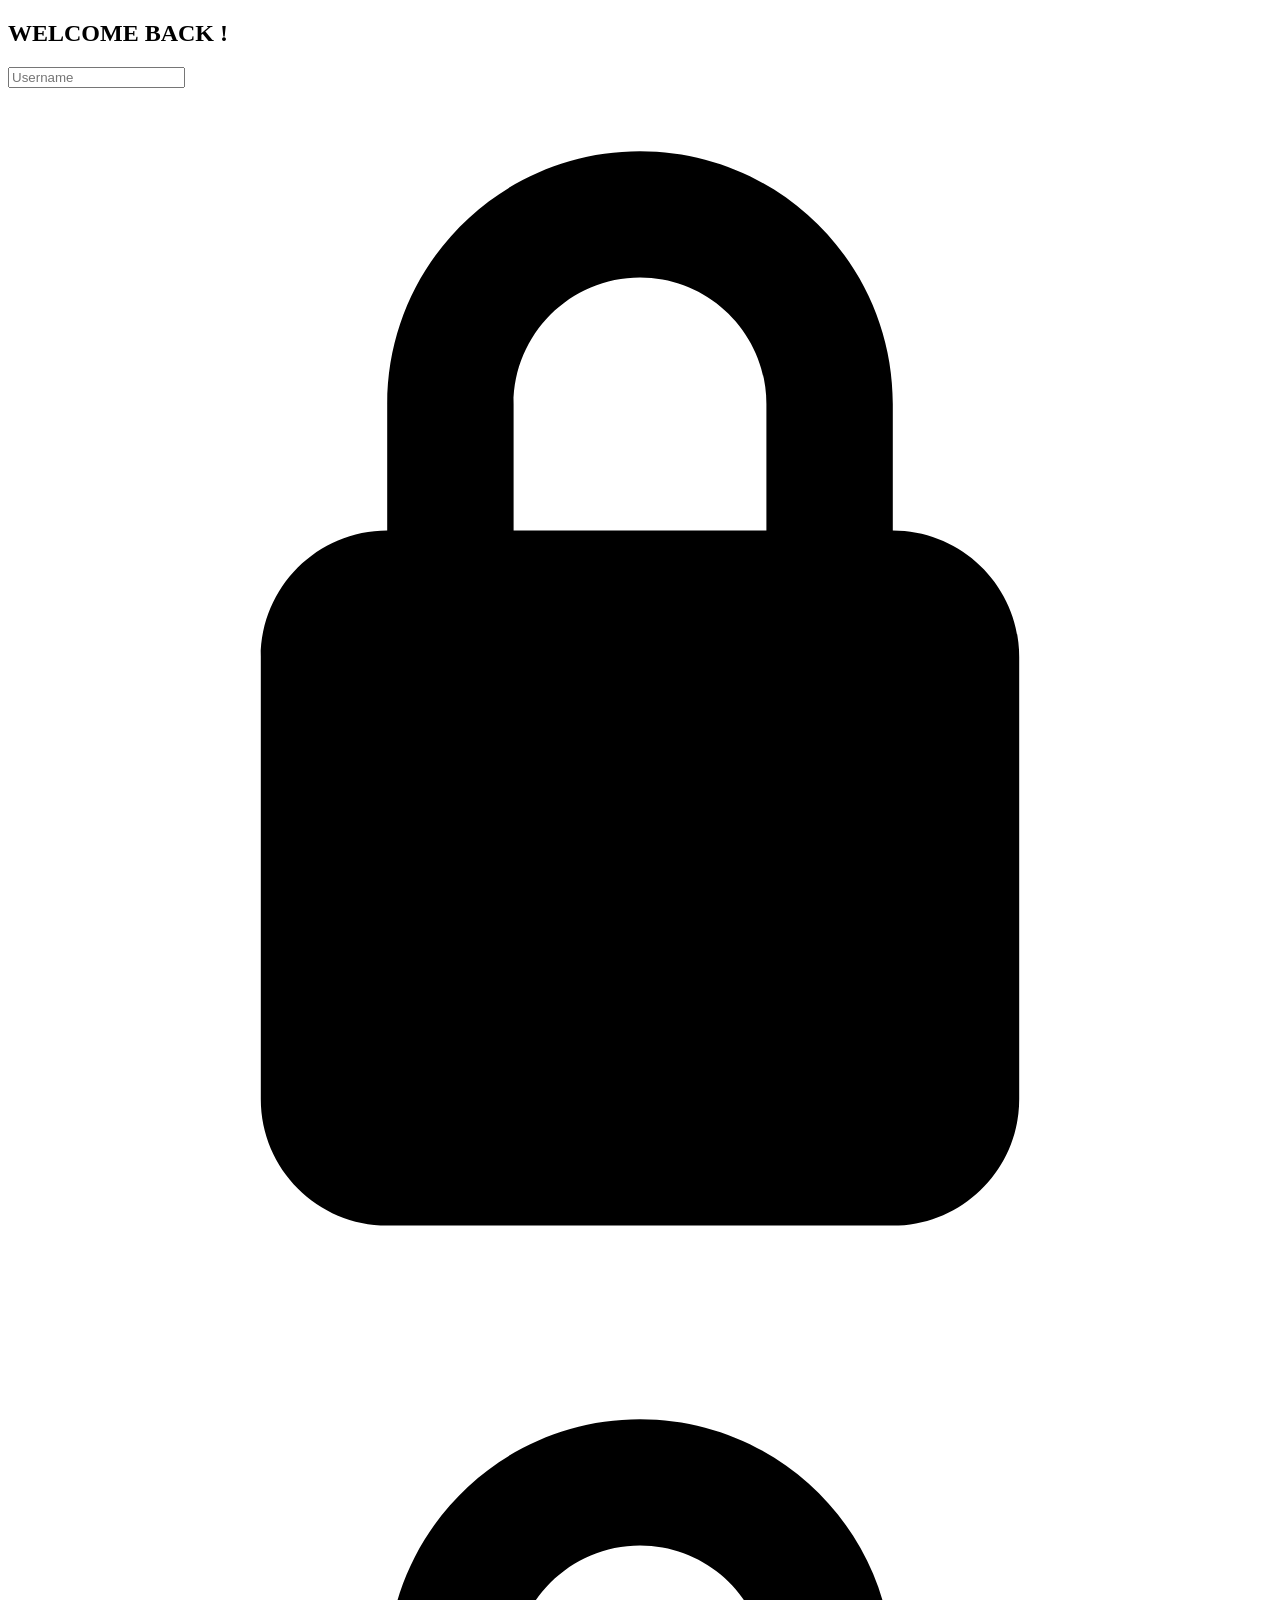
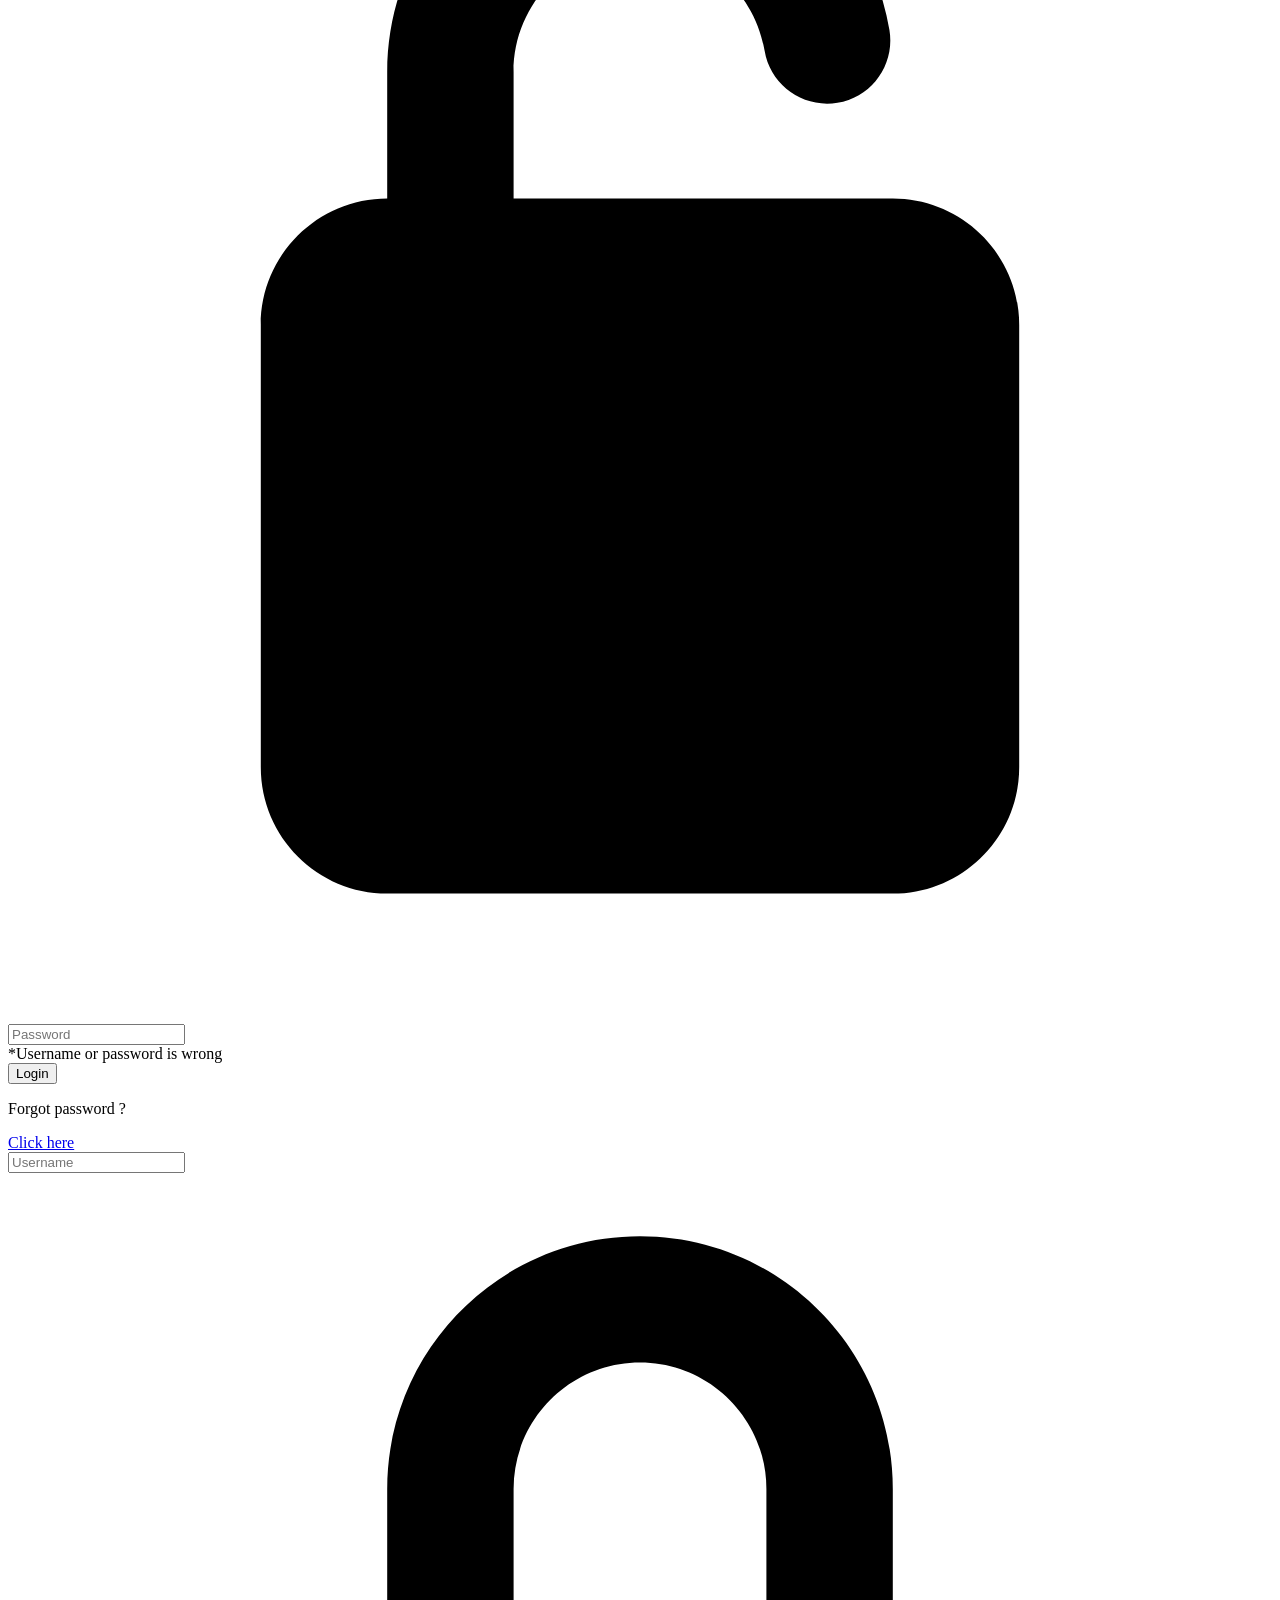
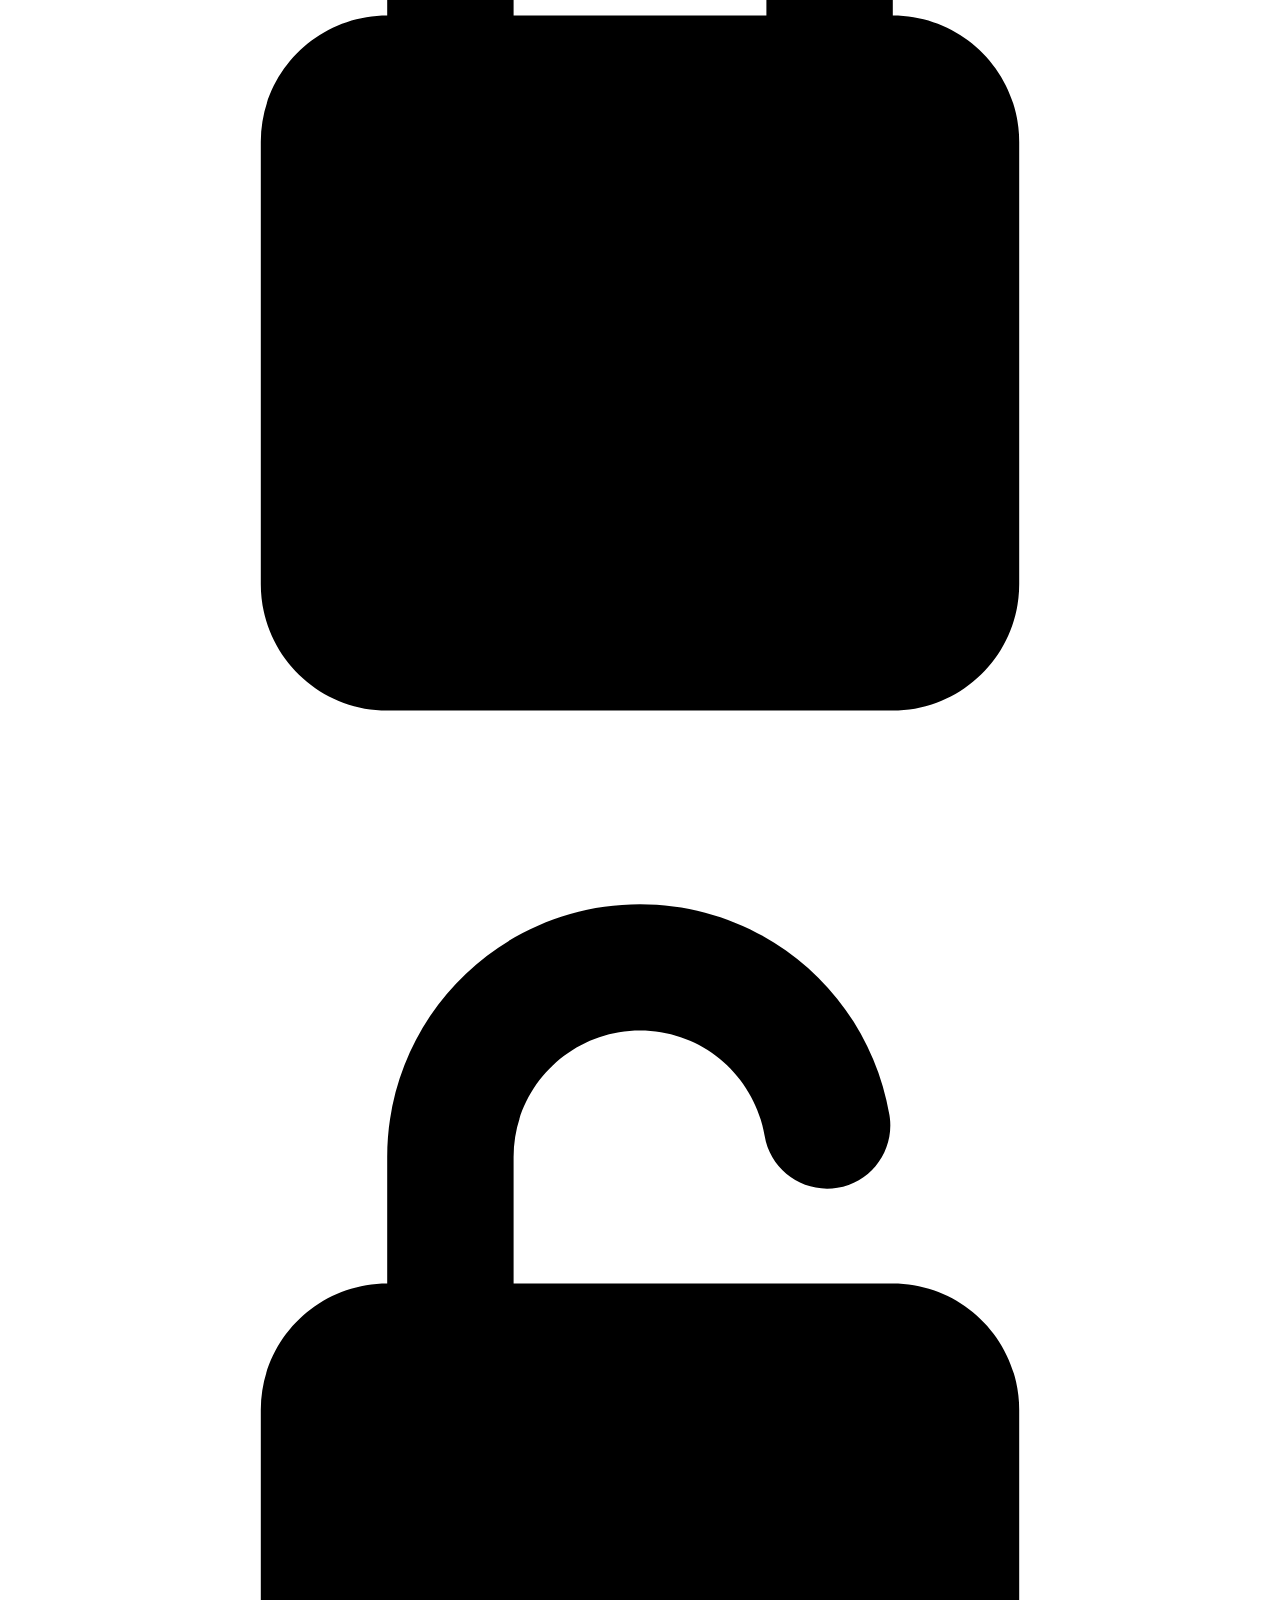
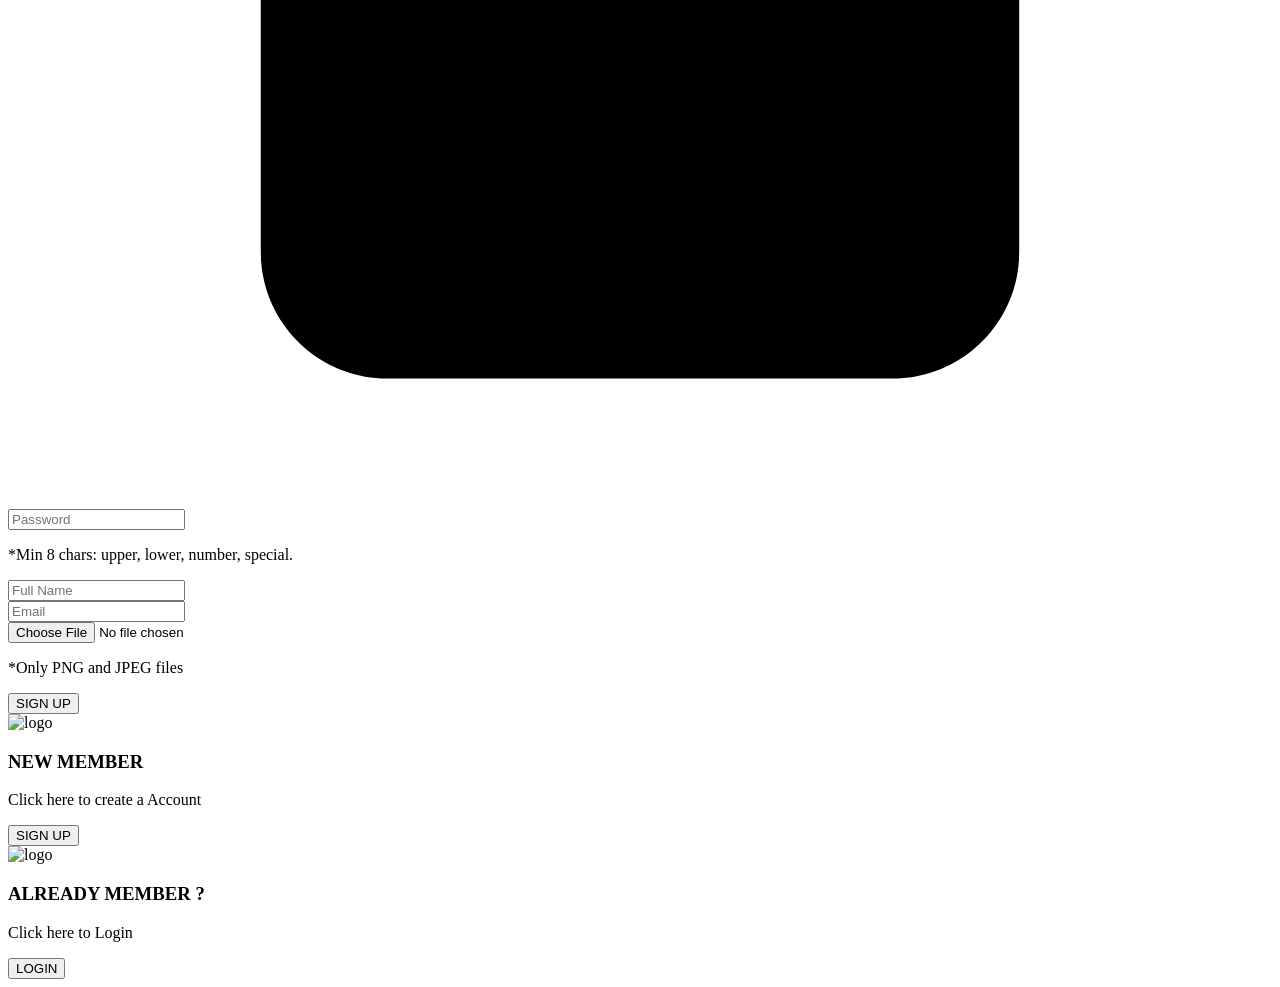
==== src/main/resources/templates/index.html @ 815c7576 "Created simple todo list with spring" ====
<!DOCTYPE html>
<html xmlns:th="http://www.thymeleaf.org">

<head>
    <meta charset="UTF-8">
    <meta name="viewport" content="width=device-width, initial-scale=1.0">
    <link rel="stylesheet" th:href="@{/css/style.css}">
    <link rel="icon"  href="/NexTak.png">
    <title>Login | Signup</title>
</head>
<body>
<main id="main" class="login-main">

    <div class="container">
        <div class="login-container" id="login-container">
            <h2 id="title">WELCOME BACK !</h2>
            <form class="input-forms login-form"

                  th:action="@{/taskmanager/{version}/auth/loginprocess(version=${version})}"
                  method="post"
                  id="login-form"
            th:object="${loginDto}">
                <div class="inputs">
                    <input th:field="*{username}" type="text" id="username" name="username" placeholder="Username">
                </div>
                <div class="inputs">
                    <svg  class="password-lock lock-password"  xmlns="http://www.w3.org/2000/svg" viewBox="0 0 640 640"><!--!Font Awesome Free v7.2.0 by @fontawesome - https://fontawesome.com License - https://fontawesome.com/license/free Copyright 2026 Fonticons, Inc.--><path d="M256 160L256 224L384 224L384 160C384 124.7 355.3 96 320 96C284.7 96 256 124.7 256 160zM192 224L192 160C192 89.3 249.3 32 320 32C390.7 32 448 89.3 448 160L448 224C483.3 224 512 252.7 512 288L512 512C512 547.3 483.3 576 448 576L192 576C156.7 576 128 547.3 128 512L128 288C128 252.7 156.7 224 192 224z"/></svg>
                    <svg  class="password-lock show-password" xmlns="http://www.w3.org/2000/svg" viewBox="0 0 640 640"><!--!Font Awesome Free v7.2.0 by @fontawesome - https://fontawesome.com License - https://fontawesome.com/license/free Copyright 2026 Fonticons, Inc.--><path d="M256 160C256 124.7 284.7 96 320 96C351.7 96 378 119 383.1 149.3C386 166.7 402.5 178.5 420 175.6C437.5 172.7 449.2 156.2 446.3 138.7C436.1 78.1 383.5 32 320 32C249.3 32 192 89.3 192 160L192 224C156.7 224 128 252.7 128 288L128 512C128 547.3 156.7 576 192 576L448 576C483.3 576 512 547.3 512 512L512 288C512 252.7 483.3 224 448 224L256 224L256 160z"/></svg>
                    <input type="password" id="password-login" name="password" placeholder="Password"
                           th:field="*{password}">
                </div>
                <div class="error" th:if="${param.error}">
                    <span class="password-message">*Username or password is wrong</span>
                </div>
                <button type="submit" class="login-button">Login</button>
            </form>
            <div class="forgot-password login-form" id="forgot-password">
                <p>Forgot password ? </p>
                <a href="index.html"> Click here</a>
            </div>
            <form class="input-forms hide"
                  th:action="@{/taskmanager/{version}/auth/signup(version=${version})}"
                  th:object="${signUpDto}"
                  method="post"
                  enctype="multipart/form-data"
                  id="signup-forms">
                <div class="inputs">
                    <input type="text" id="username-signup" th:field="*{username}" name="username" placeholder="Username" required>
                </div>
                <div class="inputs" id="password-container">
                    <div class="password-lock-show-container">
                        <svg  class="password-lock lock-password"  xmlns="http://www.w3.org/2000/svg" viewBox="0 0 640 640"><!--!Font Awesome Free v7.2.0 by @fontawesome - https://fontawesome.com License - https://fontawesome.com/license/free Copyright 2026 Fonticons, Inc.--><path d="M256 160L256 224L384 224L384 160C384 124.7 355.3 96 320 96C284.7 96 256 124.7 256 160zM192 224L192 160C192 89.3 249.3 32 320 32C390.7 32 448 89.3 448 160L448 224C483.3 224 512 252.7 512 288L512 512C512 547.3 483.3 576 448 576L192 576C156.7 576 128 547.3 128 512L128 288C128 252.7 156.7 224 192 224z"/></svg>
                        <svg  class="password-lock show-password" xmlns="http://www.w3.org/2000/svg" viewBox="0 0 640 640"><!--!Font Awesome Free v7.2.0 by @fontawesome - https://fontawesome.com License - https://fontawesome.com/license/free Copyright 2026 Fonticons, Inc.--><path d="M256 160C256 124.7 284.7 96 320 96C351.7 96 378 119 383.1 149.3C386 166.7 402.5 178.5 420 175.6C437.5 172.7 449.2 156.2 446.3 138.7C436.1 78.1 383.5 32 320 32C249.3 32 192 89.3 192 160L192 224C156.7 224 128 252.7 128 288L128 512C128 547.3 156.7 576 192 576L448 576C483.3 576 512 547.3 512 512L512 288C512 252.7 483.3 224 448 224L256 224L256 160z"/></svg>
                    </div>
                    <input type="password" id="password-signup" th:field="*{password}" name="password" placeholder="Password">
                    <p id="password-message" class="password-message">*Min 8 chars: upper, lower, number, special.</p>

                </div>
                <div class="inputs">
                    <input type="text" th:field="*{fullName}" id="name-signup" name="name" placeholder="Full Name" required>
                </div>
                <div class="inputs">
                    <input type="email" th:field="*{email}" id="email-signup" name="email" placeholder="Email" required>
                </div>
                <div class="inputs">
                    <input type="file" id="file-signup" th:field="*{profileImage}"  placeholder="Profile Image" accept="image/png, image/jpeg"  required>
                    <p class="password-message" >*Only PNG and JPEG files</p>
                </div>
                <button type="submit"  class="signup-button" >SIGN UP</button>
            </form>
        </div>
        <div class="signup-container"  id="signup-container">
            <div class="text-login" id="text-login">
                <img src="/assests/NexTask Logo.svg"  alt="logo" class="logo">
                <h3>NEW MEMBER</h3>
                <p>Click here to create a Account </p>
                <button onclick="openSignUp()">SIGN UP</button>
            </div>
            <div class="text-signup hide" id="text-signup">
                <img src="/assests/NexTask Logo.svg"  alt="logo" class="logo">

                <h3>ALREADY MEMBER ?</h3>
                <p>Click here to Login</p>
                <button onclick="openLogin()">LOGIN</button>
            </div>
        </div>
    </div>
</main>
</body>
<script th:src="@{/js/script.js}"></script>
</html>
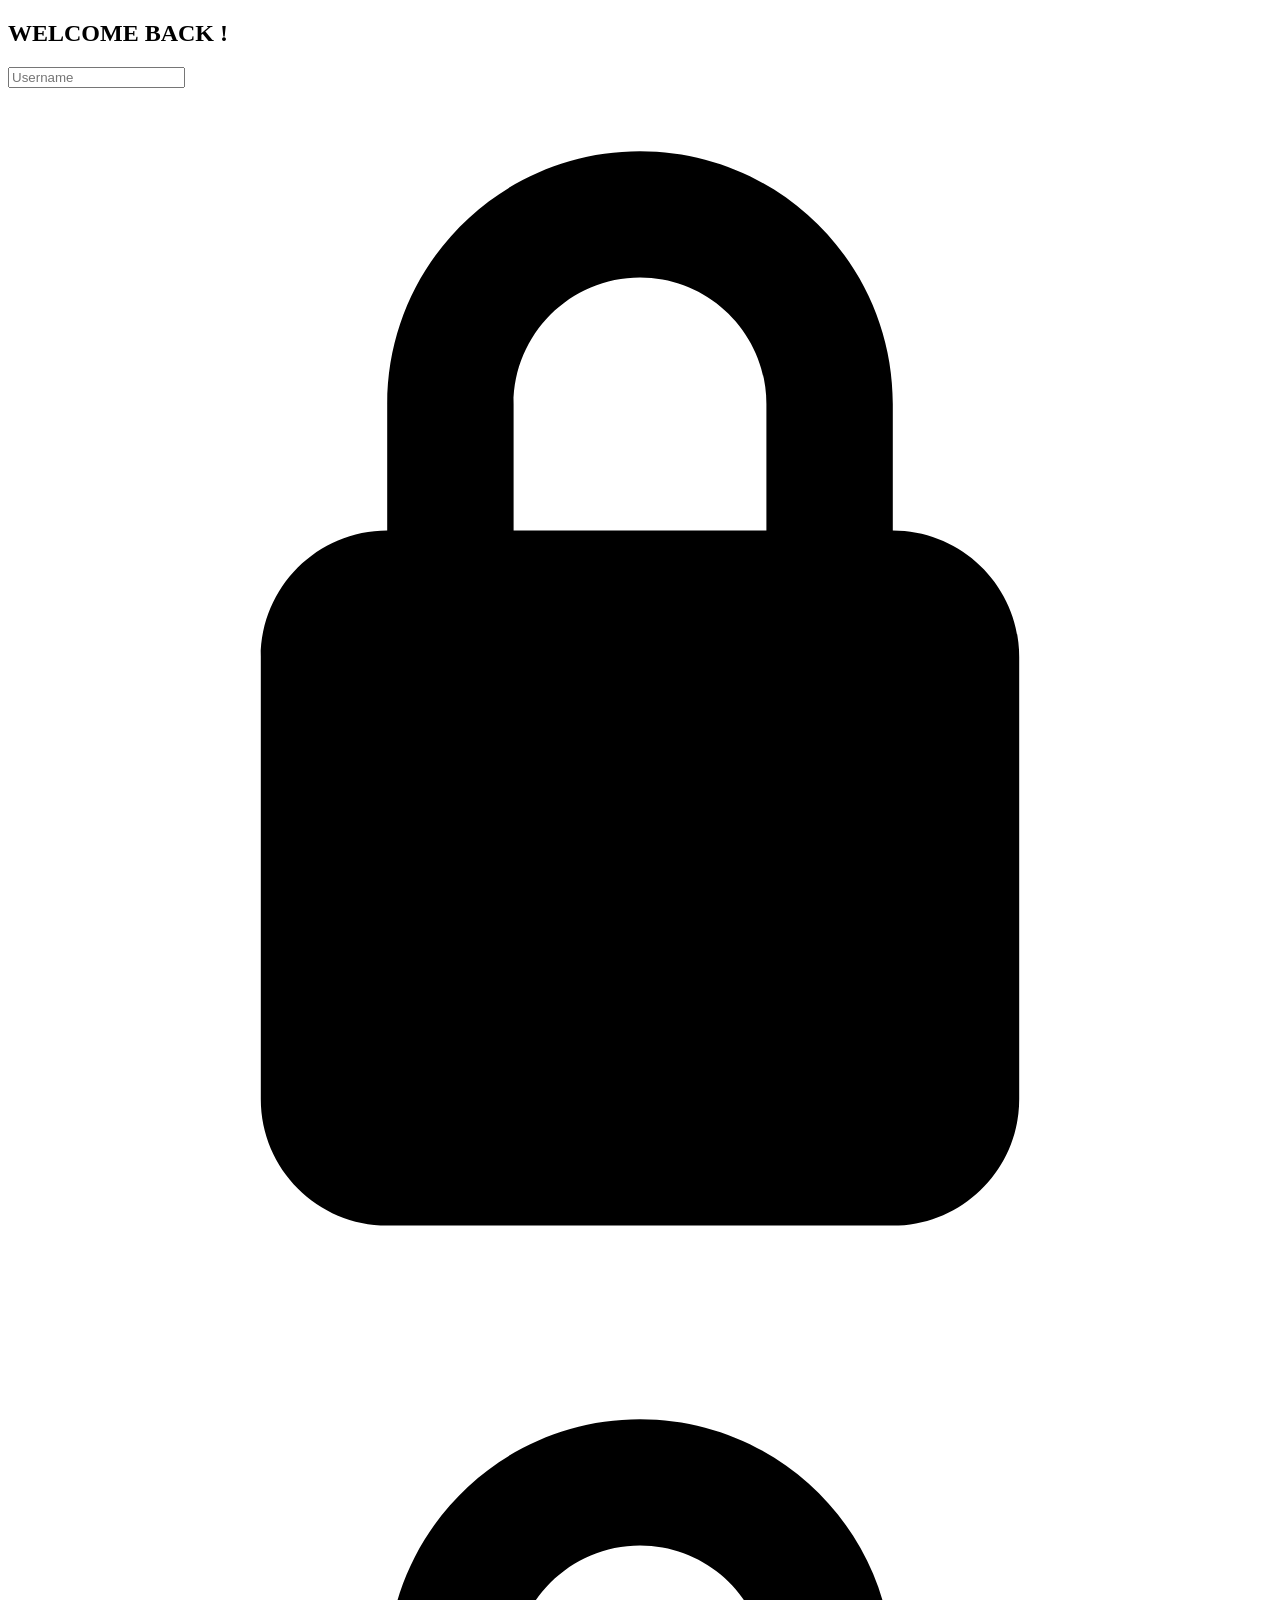
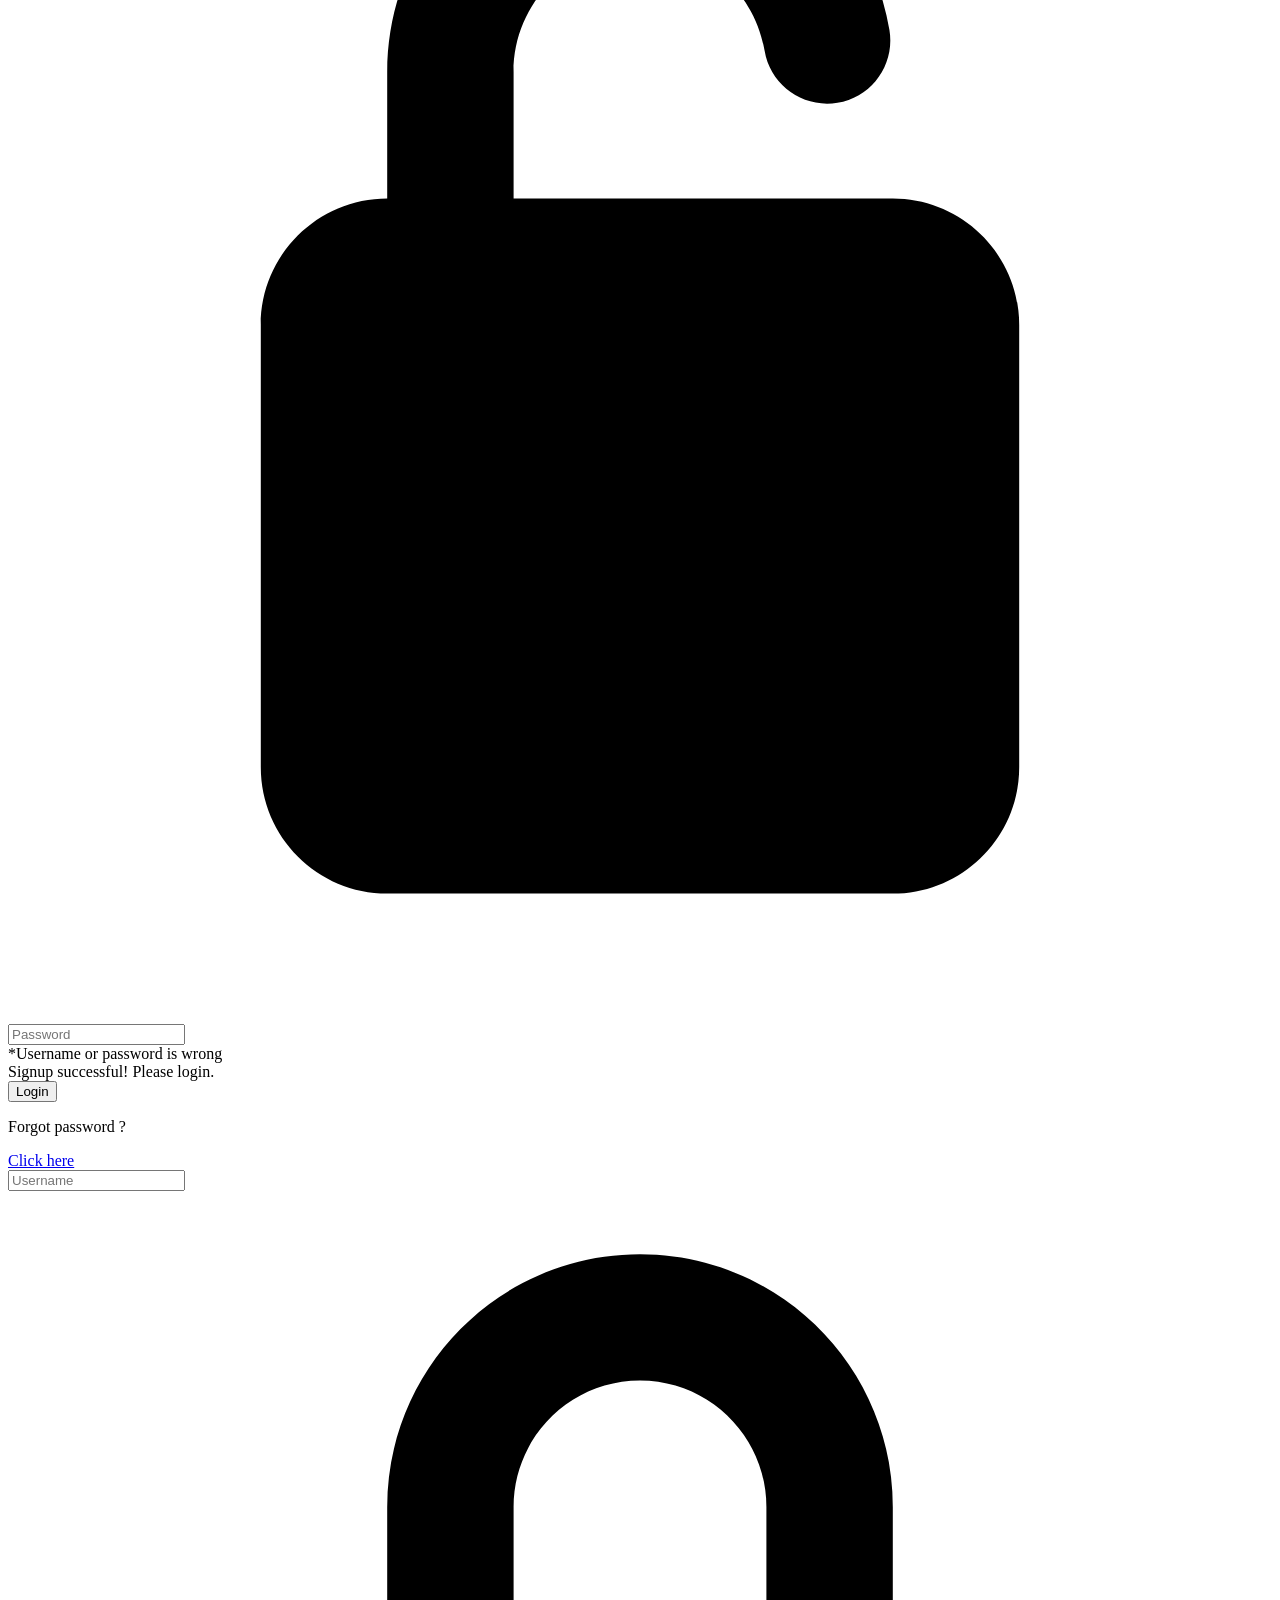
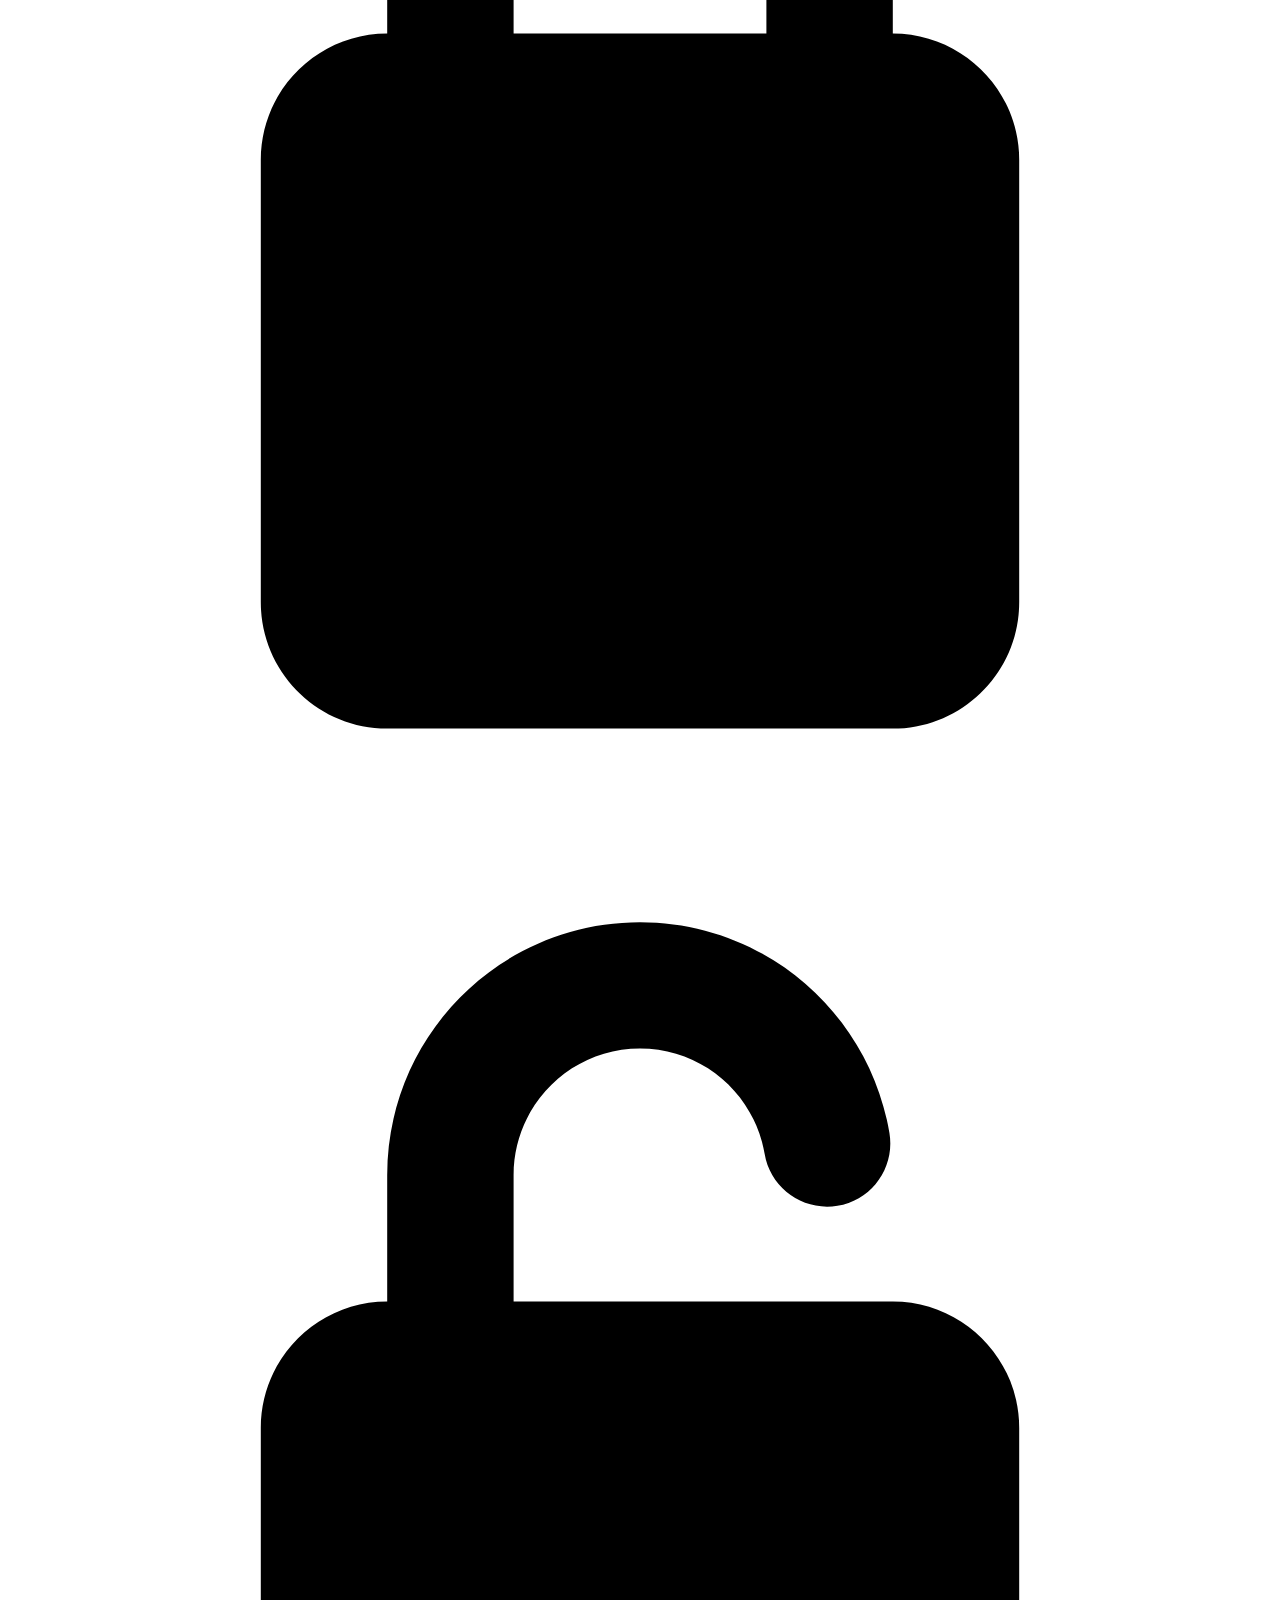
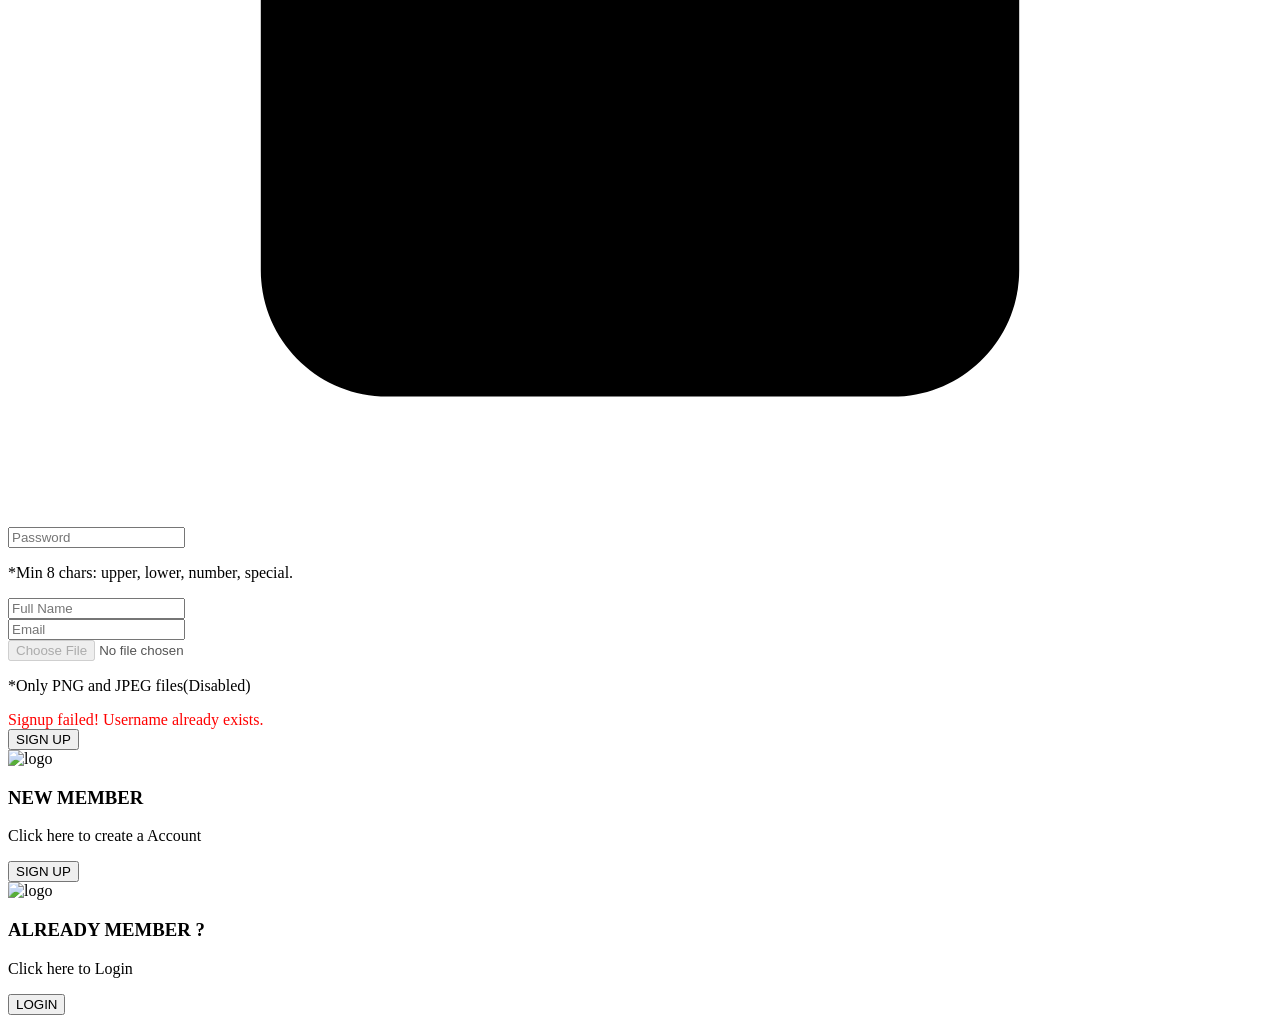
==== commit 459f9c44: "Signup updated" ====
--- a/src/main/resources/templates/index.html
+++ b/src/main/resources/templates/index.html
@@ -32,6 +32,9 @@
                 <div class="error" th:if="${param.error}">
                     <span class="password-message">*Username or password is wrong</span>
                 </div>
+                <div th:if="${param.success}">
+                    <span class="password-message" style="color:black;">Signup successful! Please login.</span>
+                </div>
                 <button type="submit" class="login-button">Login</button>
             </form>
             <div class="forgot-password login-form" id="forgot-password">
@@ -63,8 +66,13 @@
                     <input type="email" th:field="*{email}" id="email-signup" name="email" placeholder="Email" required>
                 </div>
                 <div class="inputs">
-                    <input type="file" id="file-signup" th:field="*{profileImage}"  placeholder="Profile Image" accept="image/png, image/jpeg"  required>
-                    <p class="password-message" >*Only PNG and JPEG files</p>
+                    <input disabled type="file" id="file-signup" th:field="*{profileImage}"  placeholder="Profile Image" accept="image/png, image/jpeg"  required>
+                    <p class="password-message" >*Only PNG and JPEG files(Disabled)</p>
+                </div>
+                <div th:if="${param.signup} and ${param.error}">
+    <span class="password-message" style="color:red;">
+        Signup failed! Username already exists.
+    </span>
                 </div>
                 <button type="submit"  class="signup-button" >SIGN UP</button>
             </form>
@@ -88,4 +96,13 @@
 </main>
 </body>
 <script th:src="@{/js/script.js}"></script>
+<script id="sg1">
+    window.addEventListener("load", () => {
+        const urlParams = new URLSearchParams(window.location.search);
+
+        if (urlParams.get("signup") === "true") {
+            openSignUp(); // your existing function
+        }
+    });
+</script>
 </html>
